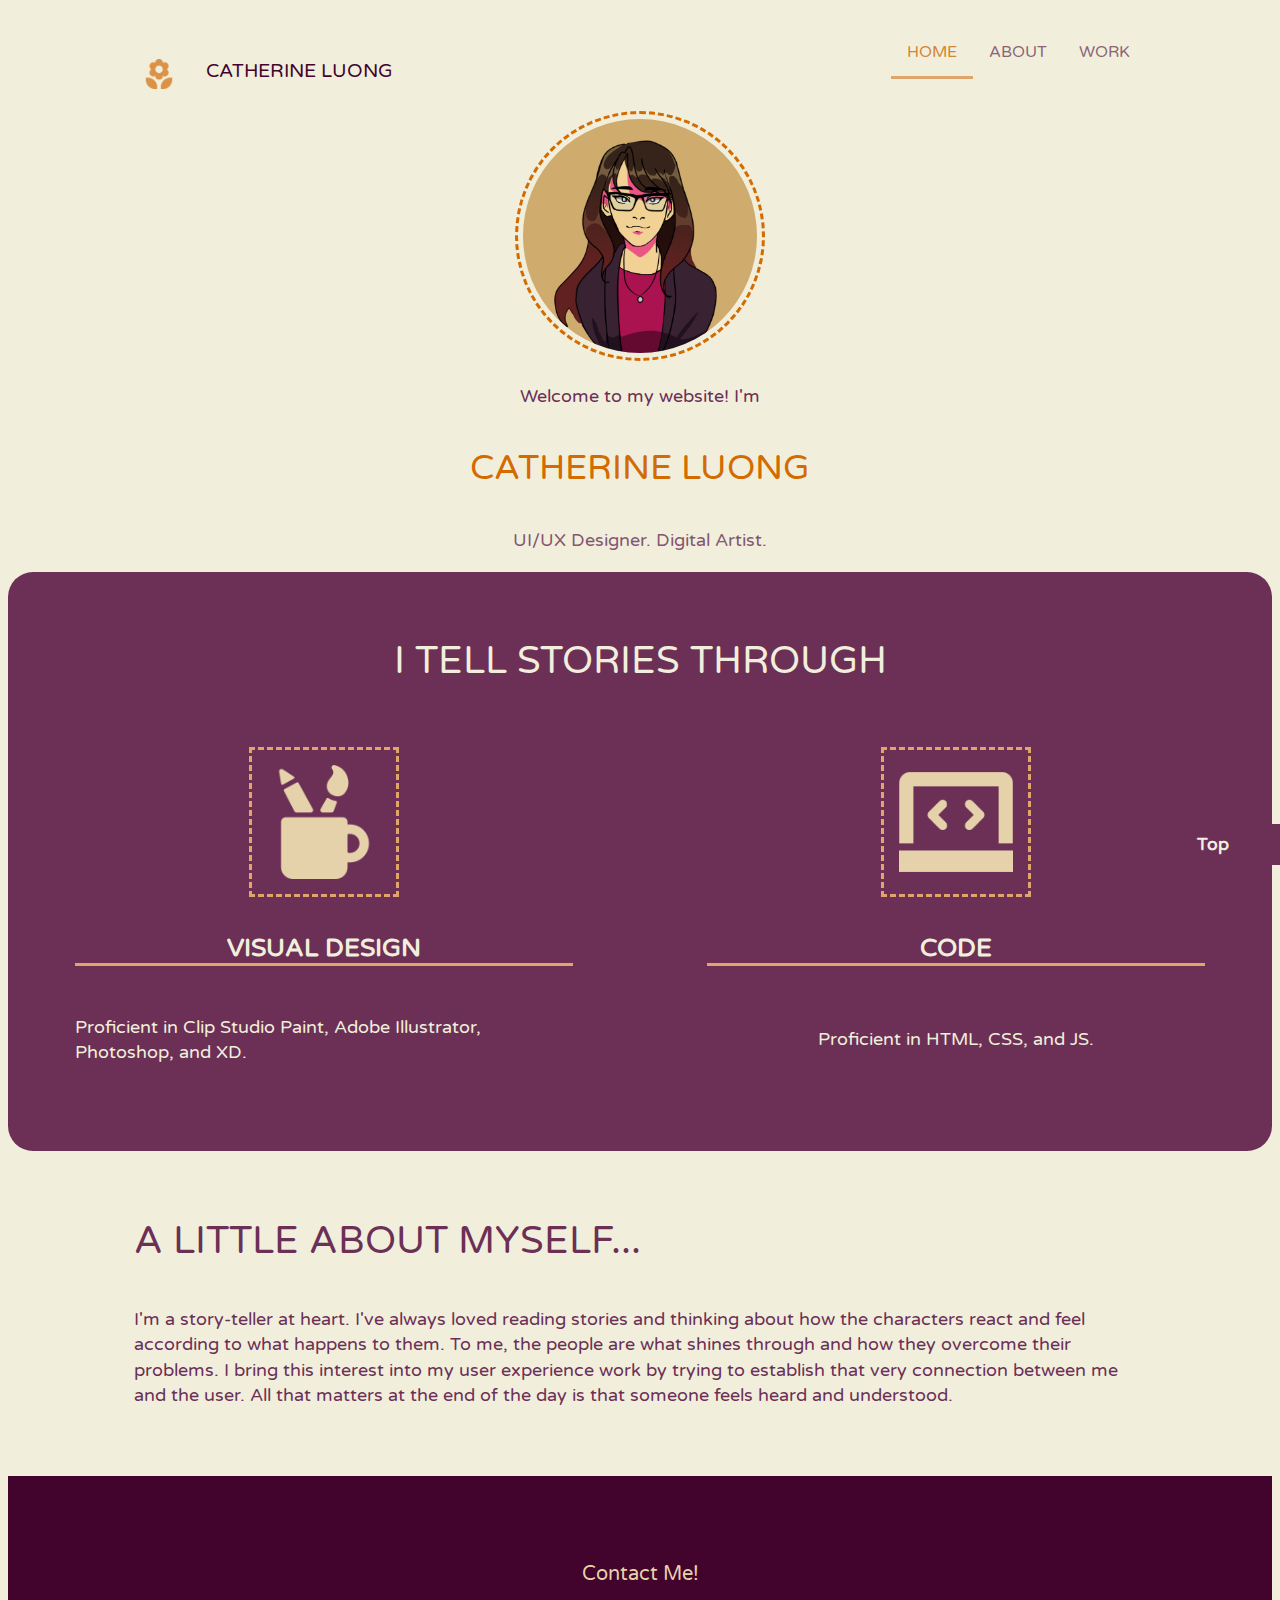
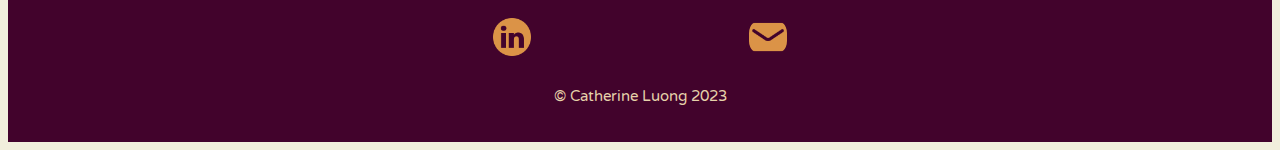
==== index.html @ 4c193f8b "Initial commit" ====
<!DOCTYPE html>
<html lang="en" dir="ltr">
<link rel="stylesheet" type="text/css" href="style.css">
<meta name="viewport" content="width=device-width, initial-scale=1.0">

<head>
    <meta charset="utf-8">
    <script src="https://code.jquery.com/jquery-1.10.2.js"></script>
    <link rel="icon" href="assets/icons/favicon.png">
    <title>Catherine Luong</title>
</head>

<body>
    <nav id="top">
        <div class="navbar">
            <div class="logo">
                <a href="index.html">Catherine Luong</a>
                <a href="index.html"><img src="./assets/icons/favicon.png" alt="flower icon"></a>
            </div>
            <nav>
                <ul>
                    <!-- <a href="./pages/contact.html">contact</a> -->
                    <a href="./pages/work.html">work</a>
                    <a href="./pages/about.html">about</a>
                    <a class="active" href="./index.html">home</a>
                </ul>
            </nav>
        </div>
    </nav>
    <main>
        <div class="frame">
            <img class="face" src="assets/profile/c_luong_art.png" alt="Catherine Luong" width="100%">
        </div>
        <p>
        <div class="home">
            <p>
                Welcome to my website! I'm
            </p>
            <p style="font-size:35px; text-transform: uppercase; color:#D36B00;">Catherine Luong</p>
            <!-- <h1 style="font-size:35px; color:#D36B00;">Catherine Luong</h1> -->
            <p style="opacity: 80%;">
                UI/UX Designer. Digital Artist.
            </p>
        </div>

        <div class="speech-bubble" style="border-radius: 25px 25px 0 0; padding-top: 2%;">
            <p style="text-transform: uppercase; color: #F1EFDC; max-width: 100%; font-size:3vw;">I tell stories through
            </p>
            <br>
        </div>
        <div class="speech-bubble">
            <div class="speech-column">
                <a href="pages/work.html#tag-1">
                    <img src="./assets/icons/design.webp" alt="paintbrush and pencil in a mug icon">
                </a>
            </div>
            <div class="speech-column">
                <a href="pages/work.html#tag-2">
                    <img src="./assets/icons/code.webp" alt="laptop icon">
                </a>
            </div>
        </div>
        <div class="speech-bubble">
            <div class="speech-column">
                <h2 style="text-transform: uppercase;">Visual Design</h2>
            </div>
            <div class="speech-column">
                <h2 style="text-transform: uppercase;">Code</h2>
            </div>
            <br><br>

        </div>
        <div class="speech-bubble" style="color:#F1EFDC; border-radius: 0 0 25px 25px; padding-bottom: 5%;">
            <div class="speech-column">
                <p>Proficient in Clip Studio Paint, Adobe Illustrator, Photoshop, and XD.</p>
                <br>
            </div>
            <div class="speech-column">
                <p>Proficient in HTML, CSS, and JS.</p>
                <br>
            </div>
        </div>
        <p style="text-transform: uppercase;  max-width: 100%; font-size:3vw; padding-top: 2%;">A little about myself...
        </p>
        <p style="padding-bottom: 2%;">
            I'm a story-teller at heart. I've always loved reading stories and thinking about how the characters
            react and feel according to what happens to them. To me, the people are what shines through and how they
            overcome their problems. I bring this interest into my user experience work by trying to establish that
            very connection between me and the user. All that matters at the end of the day is that someone feels
            heard and understood.
            <br><br>



        </p>
        <div class="top-button">
            <a href="#top">Top</a>
        </div>
    </main>

    <footer>
        <p style="color: #E6D2AA; max-width: 100%; font-size:20px; padding-bottom: 10px;">
            Contact Me!
        </p>
        <div class="row" id="socials">
            <a href="https://www.linkedin.com/in/catherine-luong-2b8b91159/"><img
                    src="./assets/icons/linkedin.webp"></a>
            <a href="mailto: catherine.b.luong@gmail.com"><img src="./assets/icons/mail.webp"> </a>
        </div>
        <p style="color: #E6D2AA; max-width: 100%; font-size:15px; padding-top: 10px; ">
            © Catherine Luong 2023
        </p>
    </footer>

</body>

</html>
---- style.css ----
@font-face {
  font-family: Varela Round;
  src: url(VarelaRound-Regular.ttf);
}

@font-face {
  font-family: Sacramento, sans-serif;
  src: url(Sacramento-Regular.ttf);
}


@import url("https://fonts.googleapis.com/css?family=Varela-Round' rel='stylesheet");
@import url("https://fonts.googleapis.com/css?family=Sacramento' rel='stylesheet");

html {
  font-family: 'Varela Round', sans-serif;
  width: auto;
  background-color: #F1EFDC;
  color: #6C3057;
  margin: 0;
}

h1 {
  color: #D36B00;
  font-size: 20px;
  margin-right: 10%;
  margin-left: 10%;
  font-family: 'Varela Round', sans-serif;
}

h2 {
  color: #F1EFDC;
  font-size: 25px;
  margin-right: 10%;
  margin-left: 10%;
  border-bottom: 3px solid #DFA56A;
}

.title {
  color: #D36B00;
  font-size: 30px;
  text-align: center;
  letter-spacing: 0.1rem;
  margin-bottom: 1rem;
}

.year {
  color: #8A6475;
  font-size: 20px;
  text-align: center;
  margin: 0;
  padding: 0;
}

p {
  font-size: 18px;
  line-height: normal;
  margin-right: 10%;
  margin-left: 10%;
  line-height: 1.4;
}

ul {
  list-style: none;
  text-align: center;
  padding-right: 10%;
  padding-top: 20px;
  padding-bottom: 20px;
  margin-top: 0px;
}

li {
  margin-left: 10%;
  font-size: 18px;
  list-style-type: none;
}

::selection {
  color: white;
  background: orange;
}

a {
  text-decoration: none;
}

/* ---------------------- Button  ---------------------*/

button {
  background-color: #d38434;
  border: none;
  color: white;
  padding: 16px 32px;
  text-align: center;
  text-decoration: none;
  font-size: 18px;
  position: relative;
  font-family: 'Varela Round', sans-serif;
  border-radius: 8px;
  top: 11%;
  margin: auto;
  display: block;
}

button :hover {
  cursor: pointer;
  transform: scale(1.2);
}

/* ---------------------- Navbar  ---------------------*/

.navbar {
  padding: 0;
  text-transform: uppercase;
  margin-right: auto;
  opacity: 100%;
}

.navbar nav {
  display: block;
  margin-left: auto;
}

.navbar a {
  float: right;
  display: block;
  color: #8A6475;
  text-align: center;
  padding: 14px 16px;
  text-decoration: none;
}

.navbar a:hover {
  color: orange;
}

.navbar ul .active {
  color: #d38434;
  border-bottom: 3px solid #DFA56A;
  border-radius: 0px;
}


.logo {
  position: absolute;
  top: 5%;
  left: 10%;
  animation: wiggle 2s linear;
  float: left;
  font-size: 1.2em;
}

.logo img {
  height: 30px;
  width: 100%;
}

.logo a {
  color: #42032C;
}

/* ---------------------- This is Homepage  ---------------------*/

.frame {
  margin-top: 5%;
  text-align: center;
}

.frame img {
  width: 200px;
  height: 250px;
  border-radius: 225px;
  object-fit: cover;
}

.face {
  min-width: 250px;
  padding: 5px;
  border: 3px dashed #D36B00;
}

.home {
  text-align: center;
}

/* ---------------------- homepage Speech Bubble ---------------------*/

.speech-bubble {
  background-color: #6C3057;
  text-align: center;
  display: flex;
  justify-content: center;
  align-items: center;
}

.speech-bubble img {
  display: inline-block;
  margin-top: 10%;
  transition: 0.5s;
  width: 150px;
  height: 150px;
  object-fit: cover;
  padding: 15px;
  border: #DFA56A dashed;
}

.speech-bubble img:hover {
  transform: scale(1.05);
}

.speech-bubble p {
  text-align: left;
  /* max-width: 150px; */
  display: inline-block;
}

.speech-bubble a {
  color: orange;
  text-decoration: none;
  /* max-width: 150px; */
  display: inline-block;
  text-align: left;
}

.speech-column {
  flex: 100%;
  padding: 5px;

}

/* ---------------------- This is about page  ---------------------*/

.about-page {
  margin-top: 5%;
  display: flex;
  padding-left: 10%;
}

.about-page img {
  width: 300px;
  height: 300px;
  border-radius: 225px;
  object-fit: cover;
}


/* ---------------------- This is Side-bar ---------------------*/

.side-bar {
  grid-column: 1;
  position: sticky;
  top: 0vw;
  background: #6C3057;
  color: #F1EFDC;
  border-radius: 0px 0px 15px 15px;
  padding: 5% 0px 45px 0px;
  display: flex;
  flex-direction: column;
  text-align: left;
  justify-content: start;
  margin-top: 5%;
  max-width: 200px;
  font-size: small;
}

.side-bar a {
  text-decoration: none;
  color: #F1EFDC;
  font-family: "Varela Round", sans-serif;
  font-size: 120%;
  font-weight: 600;
  padding: 10px 0;
  margin: 0px 0px 0px 30px;
  transition: 0.3s ease;
}

.side-bar a:hover {
  color: #d38434;
  padding-right: 20px;
  margin-left: 70px;
  border-bottom: 3px solid #d38434;
  transition: 0.3s ease;
}

/* ---------------------- This is gallery ---------------------*/
.work-page {
  width: 80%;
  display: grid;
  grid-template-columns: 185px 1fr;
  grid-column-gap: 50px;
  align-items: start;
  margin-left: 10%;
}

.p-tag {
  margin-top: 50px;
  margin-bottom: 30px;
  font-size: 30px;
  margin-left: 35%;
  text-align: center;
  border-bottom: 3px solid #d38434;
}

.gallery {
  list-style-type: none;
  display: grid;
  grid-template-columns: auto auto auto;
  margin: auto;
  justify-content: center;
  justify-items: center;
  align-items: center;
  margin-left: 10%;
}

.gallery img {
  height: 250px;
  padding: 5px;
  transition: 0.5s;
  object-fit: cover;
  border-radius: 15px;
  width: 250px;
}

.gallery img:hover {
  transform: scale(1.05);
}

.gallery-body {
  grid-column: 2;
}

/* overlay */
* {
  box-sizing: border-box
}

/* Container needed to position the overlay. Adjust the width as needed */
.container {
  position: relative;
  max-width: 250px;
}

.overlay {
  position: absolute;
  bottom: 0;
  background: rgba(0, 0, 0, 0.75);
  /* Black see-through */
  color: #f1f1f1;
  width: 100%;
  transition: .5s ease;
  opacity: 0;
  font-size: 20px;
  padding: 20px;
  text-align: center;
  border-radius: 0 0 15px 15px;
  transform: scale(0.95);
}

/* When you mouse over the container, fade in the overlay title */
.container:hover .overlay {
  opacity: 1;
  transition: 0.5s ease;
  transform: scale(1.0);
}


.c-study {
  margin-left: 20%;
  margin-right: 20%;
}

/* ---------------------- This is TOP button ---------------------*/

.top-button {
  /* float: right; */
  position: fixed;
  bottom: 5%;
  right: 0%;
}

.top-button a {
  text-decoration: none;
  color: #F1EFDC;
  background: #6C3057;
  font-family: var(--font1);
  font-size: 110%;
  font-weight: 600;
  margin-bottom: 30px;
  padding: 10px 0 10px 15px;
  padding-right: 4vw;
  border-radius: 10px 0 0 10px;
  transition: 0.3s ease;
}

.top-button :hover {
  background: #d38434;
}

/* ---------------------- carousel ---------------------*/
.splide__slide img {
  width: 100%;
  height: 100%;
  object-fit: cover;
  border-style: solid;
  border-width: 0.5em;
}

.splide__slide.is-active {
  opacity: 1;
}


/* ---------------------- showcase ---------------------*/

.showcase {
  margin: 60px auto;
  padding: 5px 5px 1px 5px;
  display: flex;
  justify-content: center;
  justify-items: center;
  align-items: center;
  max-width: 50%;
  max-height: 50%;
}

.showcase img {
  border-radius: 25px;
  border: #d38434 solid;
  padding: 5px;

}

/* ---------------------- keyframes ---------------------*/

.case-study {
  margin: 60px auto;
  padding: 5px 5px 1px 5px;
  display: flex;
  justify-content: center;
  justify-items: center;
  align-items: center;
  max-width: 70%;
}

.case-study img {
  border-radius: 25px;
  border: #d38434 solid;
  padding: 5px;
}

/* ---------------------- keyframes ---------------------*/


/* Keyframes */
@keyframes wiggle {

  0%,
  7% {
    transform: rotateZ(0);
  }

  15% {
    transform: rotateZ(-15deg);
  }

  20% {
    transform: rotateZ(10deg);
  }

  25% {
    transform: rotateZ(-10deg);
  }

  30% {
    transform: rotateZ(6deg);
  }

  35% {
    transform: rotateZ(-4deg);
  }

  40%,
  100% {
    transform: rotateZ(0);
  }
}

/* attempt to grid */
* {
  box-sizing: border-box;
}

.row {
  display: flex;
}

.column {
  flex: 100%;
  padding: 5px;
}

footer {
  background-color: #42032C;
  margin: auto;
  text-align: center;
  padding: 10px;
  padding-bottom: 20px;
  padding-top: 5%;
  bottom: 0;
  justify-content: center;
  justify-items: center;
  align-items: center;

}

footer a {
  display: block;
  color: #DFA56A
}


#socials img {
  border-radius: 15px;
  margin-left: auto;
  margin-right: auto;
  width: 15%;
}


/**mobile friendly*/
@media screen and (max-width: 800px) {
  html {
    margin: 0;
    padding: 0;
  }

  body {
    max-width: 100%;
  }

  h1 {
    text-align: center;
  }

  p {
    margin-left: 10%;
    margin-right: 10%;
  }

  li {
    margin-left: 0;
    list-style-type: none;
  }

  img {
    width: 80%;
    height: 80%;
    padding: 0;
    display: block;
    margin-left: auto;
    margin-right: auto;
  }

  .speech-bubble {
    margin: 0;
  }

  .navbar {
    padding: 0;
    margin-top: 100px;
    margin-bottom: 100px;
    float: none
  }

  .navbar nav {
    display: block;
  }

  .work-page {
    display: inline-flex;
    flex-direction: column;
  }

  .side-bar {
    flex-direction: row;
    top: 0;
    width: 100%;
    padding: 0px;
    border-right: 0;
    padding-bottom: 10px;
    text-align: center;
    justify-content: center;
    margin: auto;
    z-index: 2;
    background: #6C3057;
    max-width: 100%;
  }

  .side-bar a {
    text-decoration: none;
    color: #F1EFDC;
    font-family: "Varela Round", sans-serif;
    font-size: 100%;
    padding: 15px 20px 15px 20px;
    border-bottom: 1px solid var(#d38434);
    margin: 0;
  }

  .side-bar a .active {
    background: #d38434;
  }


  .about-page {
    display: inline-block;
  }

  .gallery {
    display: inline-block;
    justify-content: center;
    justify-items: center;
    align-items: center;
  }

  .column {
    width: 100%;
  }

  .p-tag {
    text-align: center;
  }

  .showcase {
    margin: 60px auto;
    padding: 5px 5px 1px 5px;
    display: flex;
    justify-content: center;
    justify-items: center;
    align-items: center;
    max-width: 100%;
    max-height: auto;
  }

  .c-study {
    margin-left: 10%;
    margin-right: 10%;
  }

  .case-study {
    margin: 0;
    display: flex;
    justify-content: center;
    justify-items: center;
    align-items: center;
    max-width: 100%;
    max-height: auto;
  }

  #socials img {
    width: 15%;
    display: inline;
  }

  .logo img {
    height: 30px;
    width: auto;
  }

}
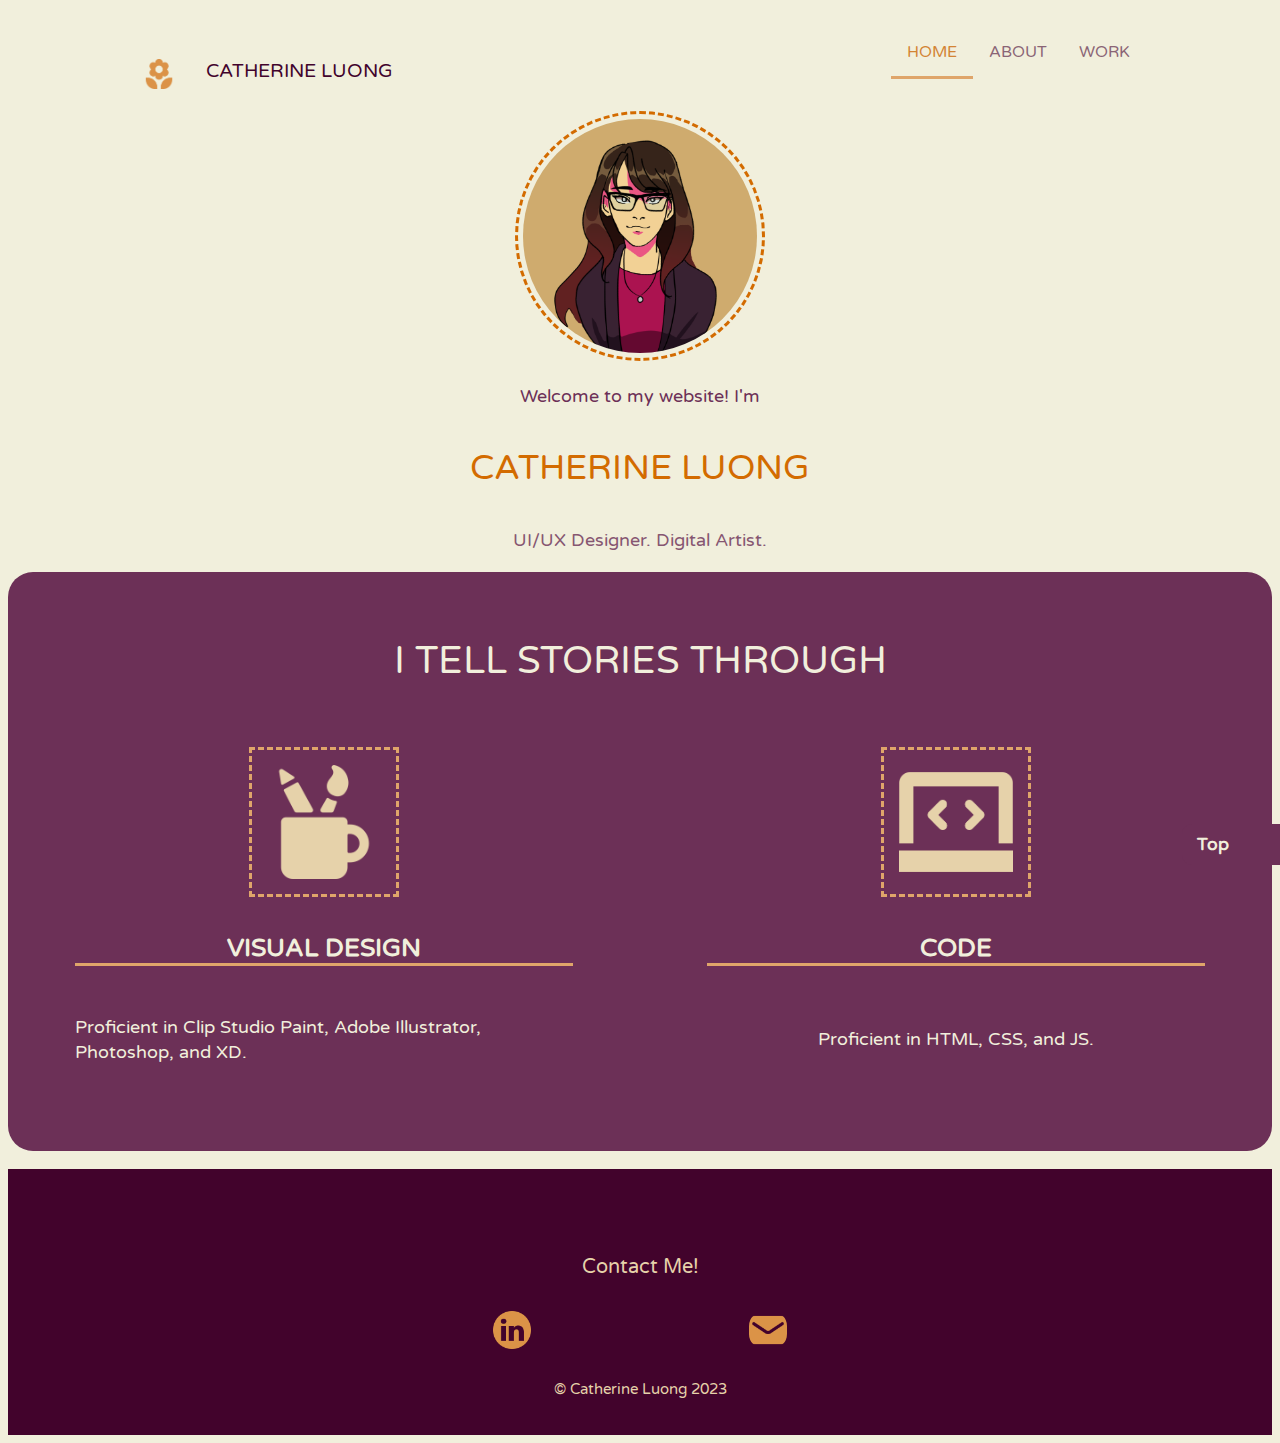
==== commit 1bdaf093: "slight edits" ====
--- a/index.html
+++ b/index.html
@@ -80,7 +80,7 @@
                 <br>
             </div>
         </div>
-        <p style="text-transform: uppercase;  max-width: 100%; font-size:3vw; padding-top: 2%;">A little about myself...
+        <!-- <p style="text-transform: uppercase;  max-width: 100%; font-size:3vw; padding-top: 2%;">A little about myself...
         </p>
         <p style="padding-bottom: 2%;">
             I'm a story-teller at heart. I've always loved reading stories and thinking about how the characters
@@ -88,7 +88,7 @@
             overcome their problems. I bring this interest into my user experience work by trying to establish that
             very connection between me and the user. All that matters at the end of the day is that someone feels
             heard and understood.
-            <br><br>
+            <br><br> -->
 
 
 
